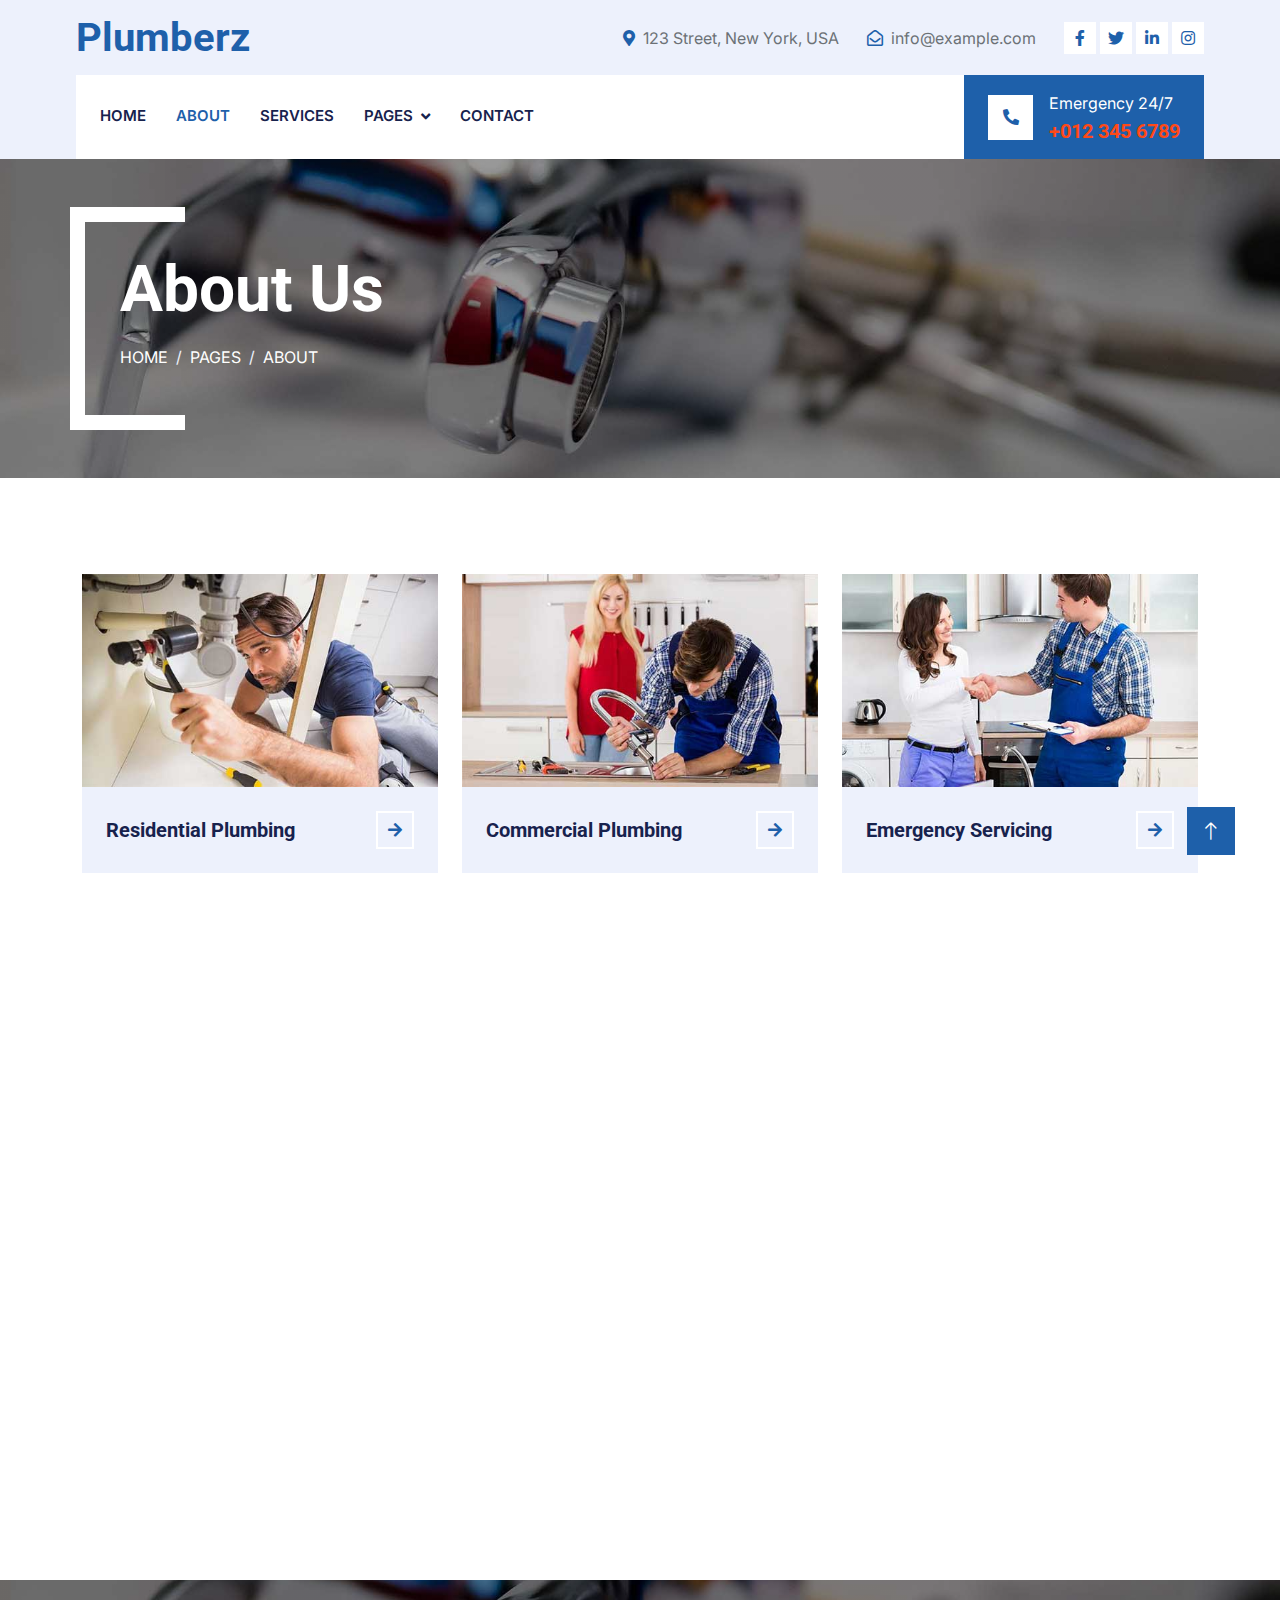
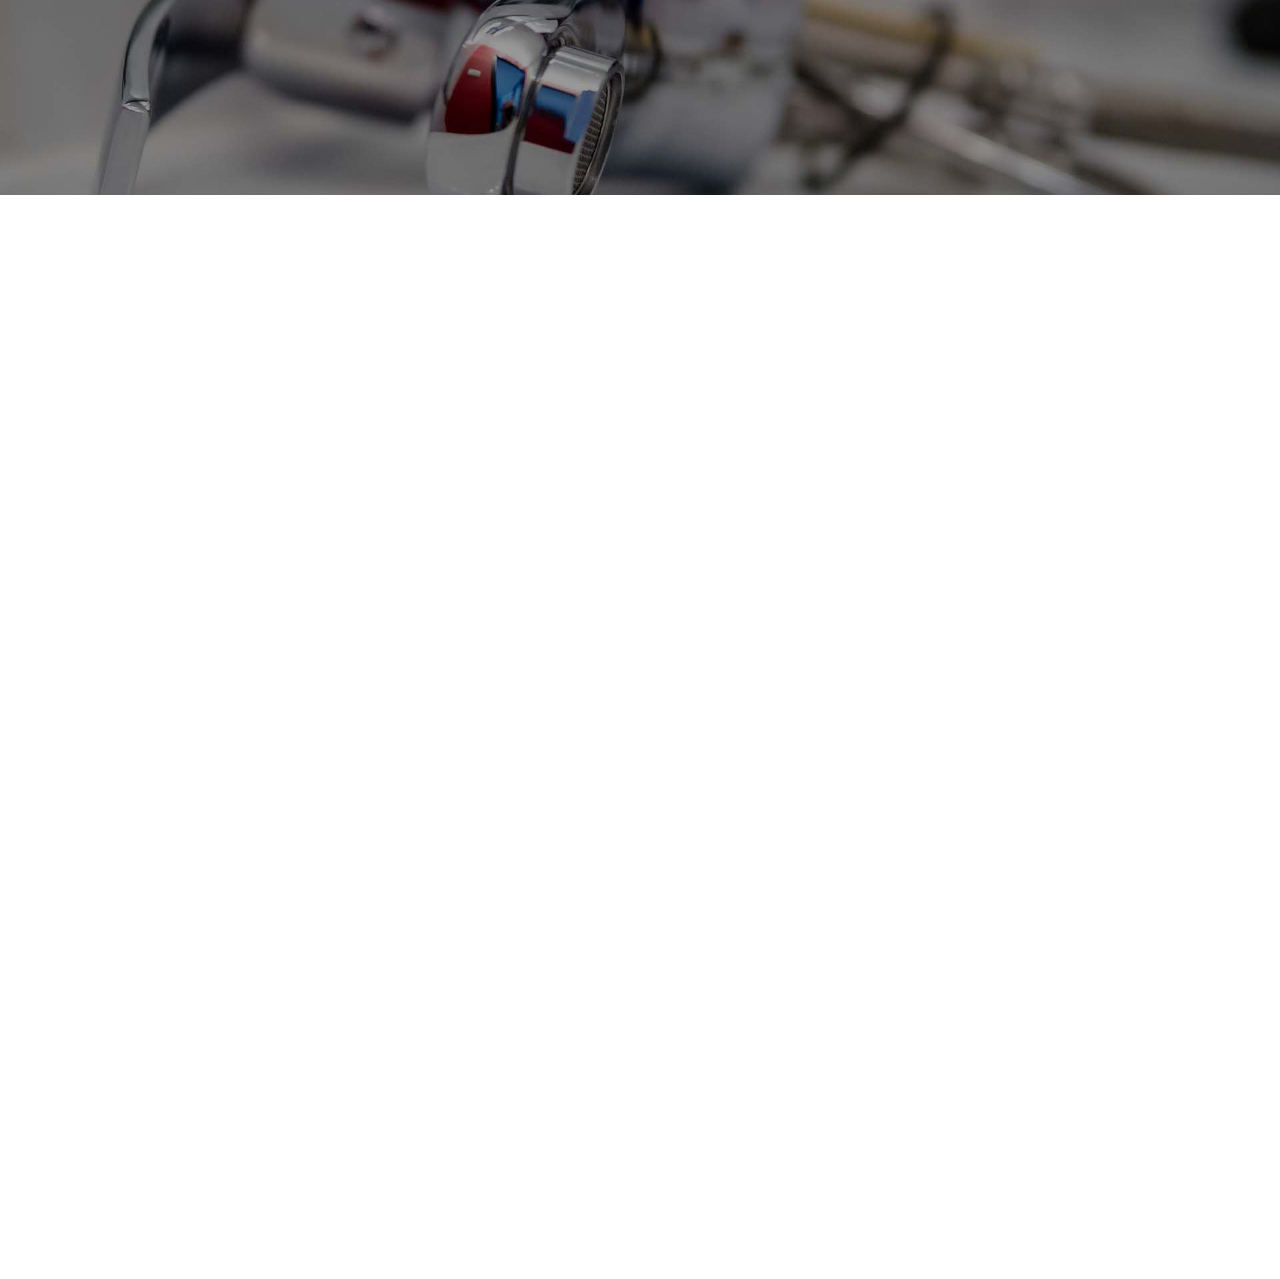
==== about.html @ 3ae21a58 "Add files via upload" ====
<!DOCTYPE html>
<html lang="en">

<head>
    <meta charset="utf-8">
    <title>Plumberz - Free Plumbing Website Template</title>
    <meta content="width=device-width, initial-scale=1.0" name="viewport">
    <meta content="" name="keywords">
    <meta content="" name="description">

    <!-- Favicon -->
    <link href="img/favicon.ico" rel="icon">

    <!-- Google Web Fonts -->
    <link rel="preconnect" href="https://fonts.googleapis.com">
    <link rel="preconnect" href="https://fonts.gstatic.com" crossorigin>
    <link href="https://fonts.googleapis.com/css2?family=Inter:wght@400;600&family=Roboto:wght@500;700&display=swap" rel="stylesheet">

    <!-- Icon Font Stylesheet -->
    <link href="https://cdnjs.cloudflare.com/ajax/libs/font-awesome/5.10.0/css/all.min.css" rel="stylesheet">
    <link href="https://cdn.jsdelivr.net/npm/bootstrap-icons@1.4.1/font/bootstrap-icons.css" rel="stylesheet">

    <!-- Libraries Stylesheet -->
    <link href="lib/animate/animate.min.css" rel="stylesheet">
    <link href="lib/owlcarousel/assets/owl.carousel.min.css" rel="stylesheet">
    <link href="lib/tempusdominus/css/tempusdominus-bootstrap-4.min.css" rel="stylesheet" />

    <!-- Customized Bootstrap Stylesheet -->
    <link href="css/bootstrap.min.css" rel="stylesheet">

    <!-- Template Stylesheet -->
    <link href="css/style.css" rel="stylesheet">
</head>

<body>
    <!-- Spinner Start -->
    <div id="spinner" class="show bg-white position-fixed translate-middle w-100 vh-100 top-50 start-50 d-flex align-items-center justify-content-center">
        <div class="spinner-border text-primary" style="width: 3rem; height: 3rem;" role="status">
            <span class="sr-only">Loading...</span>
        </div>
    </div>
    <!-- Spinner End -->


    <!-- Topbar Start -->
    <div class="container-fluid bg-light d-none d-lg-block">
        <div class="row align-items-center top-bar">
            <div class="col-lg-3 col-md-12 text-center text-lg-start">
                <a href="" class="navbar-brand m-0 p-0">
                    <h1 class="text-primary m-0">Plumberz</h1>
                </a>
            </div>
            <div class="col-lg-9 col-md-12 text-end">
                <div class="h-100 d-inline-flex align-items-center me-4">
                    <i class="fa fa-map-marker-alt text-primary me-2"></i>
                    <p class="m-0">123 Street, New York, USA</p>
                </div>
                <div class="h-100 d-inline-flex align-items-center me-4">
                    <i class="far fa-envelope-open text-primary me-2"></i>
                    <p class="m-0">info@example.com</p>
                </div>
                <div class="h-100 d-inline-flex align-items-center">
                    <a class="btn btn-sm-square bg-white text-primary me-1" href=""><i class="fab fa-facebook-f"></i></a>
                    <a class="btn btn-sm-square bg-white text-primary me-1" href=""><i class="fab fa-twitter"></i></a>
                    <a class="btn btn-sm-square bg-white text-primary me-1" href=""><i class="fab fa-linkedin-in"></i></a>
                    <a class="btn btn-sm-square bg-white text-primary me-0" href=""><i class="fab fa-instagram"></i></a>
                </div>
            </div>
        </div>
    </div>
    <!-- Topbar End -->


    <!-- Navbar Start -->
    <div class="container-fluid nav-bar bg-light">
        <nav class="navbar navbar-expand-lg navbar-light bg-white p-3 py-lg-0 px-lg-4">
            <a href="" class="navbar-brand d-flex align-items-center m-0 p-0 d-lg-none">
                <h1 class="text-primary m-0">Plumberz</h1>
            </a>
            <button class="navbar-toggler" type="button" data-bs-toggle="collapse" data-bs-target="#navbarCollapse">
                <span class="fa fa-bars"></span>
            </button>
            <div class="collapse navbar-collapse" id="navbarCollapse">
                <div class="navbar-nav me-auto">
                    <a href="index.html" class="nav-item nav-link">Home</a>
                    <a href="about.html" class="nav-item nav-link active">About</a>
                    <a href="service.html" class="nav-item nav-link">Services</a>
                    <div class="nav-item dropdown">
                        <a href="#" class="nav-link dropdown-toggle" data-bs-toggle="dropdown">Pages</a>
                        <div class="dropdown-menu fade-up m-0">
                            <a href="booking.html" class="dropdown-item">Booking</a>
                            <a href="team.html" class="dropdown-item">Technicians</a>
                            <a href="testimonial.html" class="dropdown-item">Testimonial</a>
                            <a href="404.html" class="dropdown-item">404 Page</a>
                        </div>
                    </div>
                    <a href="contact.html" class="nav-item nav-link">Contact</a>
                </div>
                <div class="mt-4 mt-lg-0 me-lg-n4 py-3 px-4 bg-primary d-flex align-items-center">
                    <div class="d-flex flex-shrink-0 align-items-center justify-content-center bg-white" style="width: 45px; height: 45px;">
                        <i class="fa fa-phone-alt text-primary"></i>
                    </div>
                    <div class="ms-3">
                        <p class="mb-1 text-white">Emergency 24/7</p>
                        <h5 class="m-0 text-secondary">+012 345 6789</h5>
                    </div>
                </div>
            </div>
        </nav>
    </div>
    <!-- Navbar End -->


    <!-- Page Header Start -->
    <div class="container-fluid page-header mb-5 py-5">
        <div class="container">
            <h1 class="display-3 text-white mb-3 animated slideInDown">About Us</h1>
            <nav aria-label="breadcrumb animated slideInDown">
                <ol class="breadcrumb text-uppercase">
                    <li class="breadcrumb-item"><a class="text-white" href="#">Home</a></li>
                    <li class="breadcrumb-item"><a class="text-white" href="#">Pages</a></li>
                    <li class="breadcrumb-item text-white active" aria-current="page">About</li>
                </ol>
            </nav>
        </div>
    </div>
    <!-- Page Header End -->


    <!-- Service Start -->
    <div class="container-xxl py-5">
        <div class="container">
            <div class="row g-4">
                <div class="col-lg-4 col-md-6 service-item-top wow fadeInUp" data-wow-delay="0.1s">
                    <div class="overflow-hidden">
                        <img class="img-fluid w-100 h-100" src="img/service-1.jpg" alt="">
                    </div>
                    <div class="d-flex align-items-center justify-content-between bg-light p-4">
                        <h5 class="text-truncate me-3 mb-0">Residential Plumbing</h5>
                        <a class="btn btn-square btn-outline-primary border-2 border-white flex-shrink-0" href=""><i class="fa fa-arrow-right"></i></a>
                    </div>
                </div>
                <div class="col-lg-4 col-md-6 service-item-top wow fadeInUp" data-wow-delay="0.3s">
                    <div class="overflow-hidden">
                        <img class="img-fluid w-100 h-100" src="img/service-2.jpg" alt="">
                    </div>
                    <div class="d-flex align-items-center justify-content-between bg-light p-4">
                        <h5 class="text-truncate me-3 mb-0">Commercial Plumbing</h5>
                        <a class="btn btn-square btn-outline-primary border-2 border-white flex-shrink-0" href=""><i class="fa fa-arrow-right"></i></a>
                    </div>
                </div>
                <div class="col-lg-4 col-md-6 service-item-top wow fadeInUp" data-wow-delay="0.5s">
                    <div class="overflow-hidden">
                        <img class="img-fluid w-100 h-100" src="img/service-3.jpg" alt="">
                    </div>
                    <div class="d-flex align-items-center justify-content-between bg-light p-4">
                        <h5 class="text-truncate me-3 mb-0">Emergency Servicing</h5>
                        <a class="btn btn-square btn-outline-primary border-2 border-white flex-shrink-0" href=""><i class="fa fa-arrow-right"></i></a>
                    </div>
                </div>
            </div>
        </div>
    </div>
    <!-- Service End -->


    <!-- About Start -->
    <div class="container-xxl py-5">
        <div class="container">
            <div class="row g-5">
                <div class="col-lg-6 wow fadeInUp" data-wow-delay="0.1s">
                    <h6 class="text-secondary text-uppercase">About Us</h6>
                    <h1 class="mb-4">We Are Trusted Plumbing Company Since 1990</h1>
                    <p class="mb-4">Tempor erat elitr rebum at clita. Diam dolor diam ipsum sit. Aliqu diam amet diam et eos. Clita erat ipsum et lorem et sit, sed stet lorem sit clita duo justo magna dolore erat amet</p>
                    <p class="fw-medium text-primary"><i class="fa fa-check text-success me-3"></i>Residential & commercial plumbing</p>
                    <p class="fw-medium text-primary"><i class="fa fa-check text-success me-3"></i>Quality services at affordable prices</p>
                    <p class="fw-medium text-primary"><i class="fa fa-check text-success me-3"></i>Immediate 24/ 7 emergency services</p>
                    <div class="bg-primary d-flex align-items-center p-4 mt-5">
                        <div class="d-flex flex-shrink-0 align-items-center justify-content-center bg-white" style="width: 60px; height: 60px;">
                            <i class="fa fa-phone-alt fa-2x text-primary"></i>
                        </div>
                        <div class="ms-3">
                            <p class="fs-5 fw-medium mb-2 text-white">Emergency 24/7</p>
                            <h3 class="m-0 text-secondary">+012 345 6789</h3>
                        </div>
                    </div>
                </div>
                <div class="col-lg-6 pt-4" style="min-height: 500px;">
                    <div class="position-relative h-100 wow fadeInUp" data-wow-delay="0.5s">
                        <img class="position-absolute img-fluid w-100 h-100" src="img/about-1.jpg" style="object-fit: cover; padding: 0 0 50px 100px;" alt="">
                        <img class="position-absolute start-0 bottom-0 img-fluid bg-white pt-2 pe-2 w-50 h-50" src="img/about-2.jpg" style="object-fit: cover;" alt="">
                    </div>
                </div>
            </div>
        </div>
    </div>
    <!-- About End -->


    <!-- Fact Start -->
    <div class="container-fluid fact bg-dark my-5 py-5">
        <div class="container">
            <div class="row g-4">
                <div class="col-md-6 col-lg-3 text-center wow fadeIn" data-wow-delay="0.1s">
                    <i class="fa fa-check fa-2x text-white mb-3"></i>
                    <h2 class="text-white mb-2" data-toggle="counter-up">1234</h2>
                    <p class="text-white mb-0">Years Experience</p>
                </div>
                <div class="col-md-6 col-lg-3 text-center wow fadeIn" data-wow-delay="0.3s">
                    <i class="fa fa-users-cog fa-2x text-white mb-3"></i>
                    <h2 class="text-white mb-2" data-toggle="counter-up">1234</h2>
                    <p class="text-white mb-0">Expert Technicians</p>
                </div>
                <div class="col-md-6 col-lg-3 text-center wow fadeIn" data-wow-delay="0.5s">
                    <i class="fa fa-users fa-2x text-white mb-3"></i>
                    <h2 class="text-white mb-2" data-toggle="counter-up">1234</h2>
                    <p class="text-white mb-0">Satisfied Clients</p>
                </div>
                <div class="col-md-6 col-lg-3 text-center wow fadeIn" data-wow-delay="0.7s">
                    <i class="fa fa-wrench fa-2x text-white mb-3"></i>
                    <h2 class="text-white mb-2" data-toggle="counter-up">1234</h2>
                    <p class="text-white mb-0">Compleate Projects</p>
                </div>
            </div>
        </div>
    </div>
    <!-- Fact End -->


    <!-- Team Start -->
    <div class="container-xxl py-5">
        <div class="container">
            <div class="text-center wow fadeInUp" data-wow-delay="0.1s">
                <h6 class="text-secondary text-uppercase">Our Technicians</h6>
                <h1 class="mb-5">Our Expert Technicians</h1>
            </div>
            <div class="row g-4">
                <div class="col-lg-3 col-md-6 wow fadeInUp" data-wow-delay="0.1s">
                    <div class="team-item">
                        <div class="position-relative overflow-hidden">
                            <img class="img-fluid" src="img/team-1.jpg" alt="">
                        </div>
                        <div class="team-text">
                            <div class="bg-light">
                                <h5 class="fw-bold mb-0">Full Name</h5>
                                <small>Designation</small>
                            </div>
                            <div class="bg-primary">
                                <a class="btn btn-square mx-1" href=""><i class="fab fa-facebook-f"></i></a>
                                <a class="btn btn-square mx-1" href=""><i class="fab fa-twitter"></i></a>
                                <a class="btn btn-square mx-1" href=""><i class="fab fa-instagram"></i></a>
                            </div>
                        </div>
                    </div>
                </div>
                <div class="col-lg-3 col-md-6 wow fadeInUp" data-wow-delay="0.3s">
                    <div class="team-item">
                        <div class="position-relative overflow-hidden">
                            <img class="img-fluid" src="img/team-2.jpg" alt="">
                        </div>
                        <div class="team-text">
                            <div class="bg-light">
                                <h5 class="fw-bold mb-0">Full Name</h5>
                                <small>Designation</small>
                            </div>
                            <div class="bg-primary">
                                <a class="btn btn-square mx-1" href=""><i class="fab fa-facebook-f"></i></a>
                                <a class="btn btn-square mx-1" href=""><i class="fab fa-twitter"></i></a>
                                <a class="btn btn-square mx-1" href=""><i class="fab fa-instagram"></i></a>
                            </div>
                        </div>
                    </div>
                </div>
                <div class="col-lg-3 col-md-6 wow fadeInUp" data-wow-delay="0.5s">
                    <div class="team-item">
                        <div class="position-relative overflow-hidden">
                            <img class="img-fluid" src="img/team-3.jpg" alt="">
                        </div>
                        <div class="team-text">
                            <div class="bg-light">
                                <h5 class="fw-bold mb-0">Full Name</h5>
                                <small>Designation</small>
                            </div>
                            <div class="bg-primary">
                                <a class="btn btn-square mx-1" href=""><i class="fab fa-facebook-f"></i></a>
                                <a class="btn btn-square mx-1" href=""><i class="fab fa-twitter"></i></a>
                                <a class="btn btn-square mx-1" href=""><i class="fab fa-instagram"></i></a>
                            </div>
                        </div>
                    </div>
                </div>
                <div class="col-lg-3 col-md-6 wow fadeInUp" data-wow-delay="0.7s">
                    <div class="team-item">
                        <div class="position-relative overflow-hidden">
                            <img class="img-fluid" src="img/team-4.jpg" alt="">
                        </div>
                        <div class="team-text">
                            <div class="bg-light">
                                <h5 class="fw-bold mb-0">Full Name</h5>
                                <small>Designation</small>
                            </div>
                            <div class="bg-primary">
                                <a class="btn btn-square mx-1" href=""><i class="fab fa-facebook-f"></i></a>
                                <a class="btn btn-square mx-1" href=""><i class="fab fa-twitter"></i></a>
                                <a class="btn btn-square mx-1" href=""><i class="fab fa-instagram"></i></a>
                            </div>
                        </div>
                    </div>
                </div>
            </div>
        </div>
    </div>
    <!-- Team End -->
        

    <!-- Footer Start -->
    <div class="container-fluid bg-dark text-light footer pt-5 mt-5 wow fadeIn" data-wow-delay="0.1s">
        <div class="container py-5">
            <div class="row g-5">
                <div class="col-lg-3 col-md-6">
                    <h4 class="text-light mb-4">Address</h4>
                    <p class="mb-2"><i class="fa fa-map-marker-alt me-3"></i>123 Street, New York, USA</p>
                    <p class="mb-2"><i class="fa fa-phone-alt me-3"></i>+012 345 67890</p>
                    <p class="mb-2"><i class="fa fa-envelope me-3"></i>info@example.com</p>
                    <div class="d-flex pt-2">
                        <a class="btn btn-outline-light btn-social" href=""><i class="fab fa-twitter"></i></a>
                        <a class="btn btn-outline-light btn-social" href=""><i class="fab fa-facebook-f"></i></a>
                        <a class="btn btn-outline-light btn-social" href=""><i class="fab fa-youtube"></i></a>
                        <a class="btn btn-outline-light btn-social" href=""><i class="fab fa-linkedin-in"></i></a>
                    </div>
                </div>
                <div class="col-lg-3 col-md-6">
                    <h4 class="text-light mb-4">Opening Hours</h4>
                    <h6 class="text-light">Monday - Friday:</h6>
                    <p class="mb-4">09.00 AM - 09.00 PM</p>
                    <h6 class="text-light">Saturday - Sunday:</h6>
                    <p class="mb-0">09.00 AM - 12.00 PM</p>
                </div>
                <div class="col-lg-3 col-md-6">
                    <h4 class="text-light mb-4">Services</h4>
                    <a class="btn btn-link" href="">Drain Cleaning</a>
                    <a class="btn btn-link" href="">Sewer Line</a>
                    <a class="btn btn-link" href="">Water Heating</a>
                    <a class="btn btn-link" href="">Toilet Cleaning</a>
                    <a class="btn btn-link" href="">Broken Pipe</a>
                </div>
                <div class="col-lg-3 col-md-6">
                    <h4 class="text-light mb-4">Newsletter</h4>
                    <p>Dolor amet sit justo amet elitr clita ipsum elitr est.</p>
                    <div class="position-relative mx-auto" style="max-width: 400px;">
                        <input class="form-control border-0 w-100 py-3 ps-4 pe-5" type="text" placeholder="Your email">
                        <button type="button" class="btn btn-primary py-2 position-absolute top-0 end-0 mt-2 me-2">SignUp</button>
                    </div>
                </div>
            </div>
        </div>
        <div class="container">
            <div class="copyright">
                <div class="row">
                    <div class="col-md-6 text-center text-md-start mb-3 mb-md-0">
                        &copy; <a class="border-bottom" href="#">Your Site Name</a>, All Right Reserved.
                    </div>
                    <div class="col-md-6 text-center text-md-end">
                        <!--/*** This template is free as long as you keep the footer author’s credit link/attribution link/backlink. If you'd like to use the template without the footer author’s credit link/attribution link/backlink, you can purchase the Credit Removal License from "https://htmlcodex.com/credit-removal". Thank you for your support. ***/-->
                        Designed By <a class="border-bottom" href="https://htmlcodex.com">HTML Codex</a>
                    </div>
                </div>
            </div>
        </div>
    </div>
    <!-- Footer End -->


    <!-- Back to Top -->
    <a href="#" class="btn btn-lg btn-primary btn-lg-square rounded-0 back-to-top"><i class="bi bi-arrow-up"></i></a>


    <!-- JavaScript Libraries -->
    <script src="https://code.jquery.com/jquery-3.4.1.min.js"></script>
    <script src="https://cdn.jsdelivr.net/npm/bootstrap@5.0.0/dist/js/bootstrap.bundle.min.js"></script>
    <script src="lib/wow/wow.min.js"></script>
    <script src="lib/easing/easing.min.js"></script>
    <script src="lib/waypoints/waypoints.min.js"></script>
    <script src="lib/counterup/counterup.min.js"></script>
    <script src="lib/owlcarousel/owl.carousel.min.js"></script>
    <script src="lib/tempusdominus/js/moment.min.js"></script>
    <script src="lib/tempusdominus/js/moment-timezone.min.js"></script>
    <script src="lib/tempusdominus/js/tempusdominus-bootstrap-4.min.js"></script>

    <!-- Template Javascript -->
    <script src="js/main.js"></script>
</body>

</html>
---- css/style.css ----
/********** Template CSS **********/
:root {
    --primary: #1E60AA;
    --secondary: #FF4917;
    --light: #EDF1FC;
    --dark: #17224D;
}

.fw-medium {
    font-weight: 600 !important;
}

.back-to-top {
    position: fixed;
    display: none;
    right: 45px;
    bottom: 45px;
    z-index: 99;
}


/*** Spinner ***/
#spinner {
    opacity: 0;
    visibility: hidden;
    transition: opacity .5s ease-out, visibility 0s linear .5s;
    z-index: 99999;
}

#spinner.show {
    transition: opacity .5s ease-out, visibility 0s linear 0s;
    visibility: visible;
    opacity: 1;
}


/*** Button ***/
.btn {
    font-weight: 600;
    transition: .5s;
}

.btn.btn-primary,
.btn.btn-secondary {
    color: #FFFFFF;
}

.btn-square {
    width: 38px;
    height: 38px;
}

.btn-sm-square {
    width: 32px;
    height: 32px;
}

.btn-lg-square {
    width: 48px;
    height: 48px;
}

.btn-square,
.btn-sm-square,
.btn-lg-square {
    padding: 0;
    display: flex;
    align-items: center;
    justify-content: center;
    font-weight: normal;
}


/*** Navbar ***/
.top-bar {
    height: 75px;
    padding: 0 4rem;
}

.nav-bar {
    position: relative;
    padding: 0 4.75rem;
    transition: .5s;
    z-index: 9999;
}

.nav-bar.sticky-top {
    position: sticky;
    padding: 0;
    z-index: 9999;
}

.navbar .dropdown-toggle::after {
    border: none;
    content: "\f107";
    font-family: "Font Awesome 5 Free";
    font-weight: 900;
    vertical-align: middle;
    margin-left: 8px;
}

.navbar-light .navbar-nav .nav-link {
    margin-right: 30px;
    padding: 25px 0;
    color: var(--dark);
    font-size: 15px;
    font-weight: 600;
    text-transform: uppercase;
    outline: none;
}

.navbar-light .navbar-nav .nav-link:hover,
.navbar-light .navbar-nav .nav-link.active {
    color: var(--primary);
}

@media (max-width: 991.98px) {
    .nav-bar {
        padding: 0;
    }

    .navbar-light .navbar-nav .nav-link  {
        margin-right: 0;
        padding: 10px 0;
    }

    .navbar-light .navbar-nav {
        margin-top: 1rem;
        padding-top: 1rem;
        border-top: 1px solid #EEEEEE;
    }
}

@media (min-width: 992px) {
    .navbar .nav-item .dropdown-menu {
        display: block;
        border: none;
        margin-top: 0;
        top: 150%;
        opacity: 0;
        visibility: hidden;
        transition: .5s;
    }

    .navbar .nav-item:hover .dropdown-menu {
        top: 100%;
        visibility: visible;
        transition: .5s;
        opacity: 1;
    }
}


/*** Header ***/
.header-carousel .container,
.page-header .container {
    position: relative;
    padding: 45px 0 45px 35px;
    border-left: 15px solid #FFFFFF;
}

.header-carousel .container::before,
.header-carousel .container::after,
.page-header .container::before,
.page-header .container::after {
    position: absolute;
    content: "";
    top: 0;
    left: 0;
    width: 100px;
    height: 15px;
    background: #FFFFFF;
}

.header-carousel .container::after,
.page-header .container::after {
    top: 100%;
    margin-top: -15px;
}

@media (max-width: 768px) {
    .header-carousel .owl-carousel-item {
        position: relative;
        min-height: 500px;
    }
    
    .header-carousel .owl-carousel-item img {
        position: absolute;
        width: 100%;
        height: 100%;
        object-fit: cover;
    }

    .header-carousel .owl-carousel-item h5,
    .header-carousel .owl-carousel-item p {
        font-size: 14px !important;
        font-weight: 400 !important;
    }

    .header-carousel .owl-carousel-item h1 {
        font-size: 24px;
        font-weight: 600;
    }
}

.header-carousel .owl-nav {
    position: absolute;
    top: 50%;
    right: 8%;
    transform: translateY(-50%);
    display: flex;
    flex-direction: column;
}

.header-carousel .owl-nav .owl-prev,
.header-carousel .owl-nav .owl-next {
    margin: 7px 0;
    width: 45px;
    height: 45px;
    display: flex;
    align-items: center;
    justify-content: center;
    color: #FFFFFF;
    background: transparent;
    border: 1px solid #FFFFFF;
    border-radius: 45px;
    font-size: 22px;
    transition: .5s;
}

.header-carousel .owl-nav .owl-prev:hover,
.header-carousel .owl-nav .owl-next:hover {
    background: var(--primary);
    border-color: var(--primary);
}

.page-header {
    background: linear-gradient(rgba(0, 0, 0, .4), rgba(0, 0, 0, .4)), url(../img/bg.jpg) center center no-repeat;
    background-size: cover;
}

.breadcrumb-item + .breadcrumb-item::before {
    color: var(--light);
}


/*** Facts ***/
.fact {
    background: linear-gradient(rgba(0, 0, 0, .4), rgba(0, 0, 0, .4)), url(../img/bg.jpg) center center no-repeat;
    background-size: cover;
}


/*** Service ***/
.service-item-top img {
    transition: .5s;
}

.service-item-top:hover img {
    transform: scale(1.1);
}

.service-carousel .owl-dots {
    margin-top: 24px;
    display: flex;
    align-items: flex-end;
    justify-content: center;
}

.service-carousel .owl-dot {
    position: relative;
    display: inline-block;
    margin: 0 5px;
    width: 15px;
    height: 15px;
    background: var(--primary);
    border: 5px solid var(--light);
    transition: .5s;
}

.service-carousel .owl-dot.active {
    background: var(--light);
    border-color: var(--primary);
}


/*** Booking ***/
.video {
    position: relative;
    padding: 8rem 0 12rem 0;
    background: linear-gradient(rgba(0, 0, 0, .4), rgba(0, 0, 0, .4)), url(../img/carousel-1.jpg) center center no-repeat;
    background-size: cover;
    display: flex;
    flex-direction: column;
    align-items: center;
    justify-content: center;
}

.video .btn-play {
    position: relative;
    box-sizing: content-box;
    display: block;
    width: 32px;
    height: 44px;
    border-radius: 50%;
    border: none;
    outline: none;
    padding: 18px 20px 18px 28px;
    margin-bottom: 4rem;
}

.video .btn-play:before {
    content: "";
    position: absolute;
    z-index: 0;
    left: 50%;
    top: 50%;
    transform: translateX(-50%) translateY(-50%);
    display: block;
    width: 100px;
    height: 100px;
    background: #FFFFFF;
    border-radius: 50%;
    animation: pulse-border 1500ms ease-out infinite;
}

.video .btn-play:after {
    content: "";
    position: absolute;
    z-index: 1;
    left: 50%;
    top: 50%;
    transform: translateX(-50%) translateY(-50%);
    display: block;
    width: 100px;
    height: 100px;
    background: #FFFFFF;
    border-radius: 50%;
    transition: all 200ms;
}

.video .btn-play img {
    position: relative;
    z-index: 3;
    max-width: 100%;
    width: auto;
    height: auto;
}

.video .btn-play span {
    display: block;
    position: relative;
    z-index: 3;
    width: 0;
    height: 0;
    border-left: 32px solid var(--primary);
    border-top: 22px solid transparent;
    border-bottom: 22px solid transparent;
}

@keyframes pulse-border {
    0% {
        transform: translateX(-50%) translateY(-50%) translateZ(0) scale(1);
        opacity: 1;
    }

    100% {
        transform: translateX(-50%) translateY(-50%) translateZ(0) scale(1.5);
        opacity: 0;
    }
}

#videoModal {
    z-index: 99999;
}

#videoModal .modal-dialog {
    position: relative;
    max-width: 800px;
    margin: 60px auto 0 auto;
}

#videoModal .modal-body {
    position: relative;
    padding: 0px;
}

#videoModal .close {
    position: absolute;
    width: 30px;
    height: 30px;
    right: 0px;
    top: -30px;
    z-index: 999;
    font-size: 30px;
    font-weight: normal;
    color: #FFFFFF;
    background: #000000;
    opacity: 1;
}

.bootstrap-datetimepicker-widget.bottom {
    top: auto !important;
}

.bootstrap-datetimepicker-widget .table * {
    border-bottom-width: 0px;
}

.bootstrap-datetimepicker-widget .table th {
    font-weight: 500;
}

.bootstrap-datetimepicker-widget.dropdown-menu {
    padding: 10px;
    border-radius: 2px;
}

.bootstrap-datetimepicker-widget table td.active,
.bootstrap-datetimepicker-widget table td.active:hover {
    background: var(--primary);
}

.bootstrap-datetimepicker-widget table td.today::before {
    border-bottom-color: var(--primary);
}


/*** Team ***/
.team-item img {
    transition: .5s;
}

.team-item:hover img {
    transform: scale(1.1);
}

.team-item .team-text {
    height: 90px;
    overflow: hidden;
}

.team-item .team-text .bg-light,
.team-item .team-text .bg-primary {
    position: relative;
    height: 90px;
    display: flex;
    align-items: center;
    justify-content: center;
    flex-direction: column;
    transition: .5s;
}

.team-item .team-text .bg-primary {
    flex-direction: row;
}

.team-item:hover .team-text .bg-light {
    margin-top: -90px;
}

.team-item .team-text .bg-primary .btn {
    color: var(--primary);
    background: #FFFFFF;
}

.team-item .team-text .bg-primary .btn:hover {
    color: #FFFFFF;
    background: var(--secondary)
}


/*** Testimonial ***/
.testimonial-carousel .owl-item .testimonial-text,
.testimonial-carousel .owl-item.center .testimonial-text * {
    position: relative;
    transition: .5s;
}

.testimonial-carousel .owl-item.center .testimonial-text {
    background: var(--primary) !important;
}

.testimonial-carousel .owl-item.center .testimonial-text * {
    color: #FFFFFF !important;
}

.testimonial-carousel .owl-item .testimonial-text::after {
    position: absolute;
    content: "";
    width: 0;
    height: 0;
    left: 50%;
    bottom: -30px;
    transform: translateX(-50%);
    border: 15px solid;
    border-color: var(--light) transparent transparent transparent;
    transition: .5s;

}

.testimonial-carousel .owl-item.center .testimonial-text::after {
    border-color: var(--primary) transparent transparent transparent;
}

.testimonial-carousel .owl-nav {
    position: absolute;
    width: 350px;
    bottom: 100px;
    left: 50%;
    transform: translateX(-50%);
    display: flex;
    justify-content: space-between;
    opacity: 0;
    transition: .5s;
    z-index: 1;
}

.testimonial-carousel:hover .owl-nav {
    width: 300px;
    opacity: 1;
}

.testimonial-carousel .owl-nav .owl-prev,
.testimonial-carousel .owl-nav .owl-next {
    font-size: 30px;
    color: var(--primary);
}

.testimonial-carousel .owl-nav .owl-prev:hover,
.testimonial-carousel .owl-nav .owl-next:hover {
    color: var(--dark);
}


/*** Footer ***/
.footer .btn.btn-social {
    margin-right: 5px;
    width: 35px;
    height: 35px;
    display: flex;
    align-items: center;
    justify-content: center;
    color: var(--light);
    border: 1px solid #FFFFFF;
    border-radius: 35px;
    transition: .3s;
}

.footer .btn.btn-social:hover {
    color: var(--primary);
}

.footer .btn.btn-link {
    display: block;
    margin-bottom: 5px;
    padding: 0;
    text-align: left;
    color: #FFFFFF;
    font-size: 15px;
    font-weight: normal;
    text-transform: capitalize;
    transition: .3s;
}

.footer .btn.btn-link::before {
    position: relative;
    content: "\f105";
    font-family: "Font Awesome 5 Free";
    font-weight: 900;
    margin-right: 10px;
}

.footer .btn.btn-link:hover {
    letter-spacing: 1px;
    box-shadow: none;
}

.footer .copyright {
    padding: 25px 0;
    font-size: 15px;
    border-top: 1px solid rgba(256, 256, 256, .1);
}

.footer .copyright a {
    color: var(--light);
}
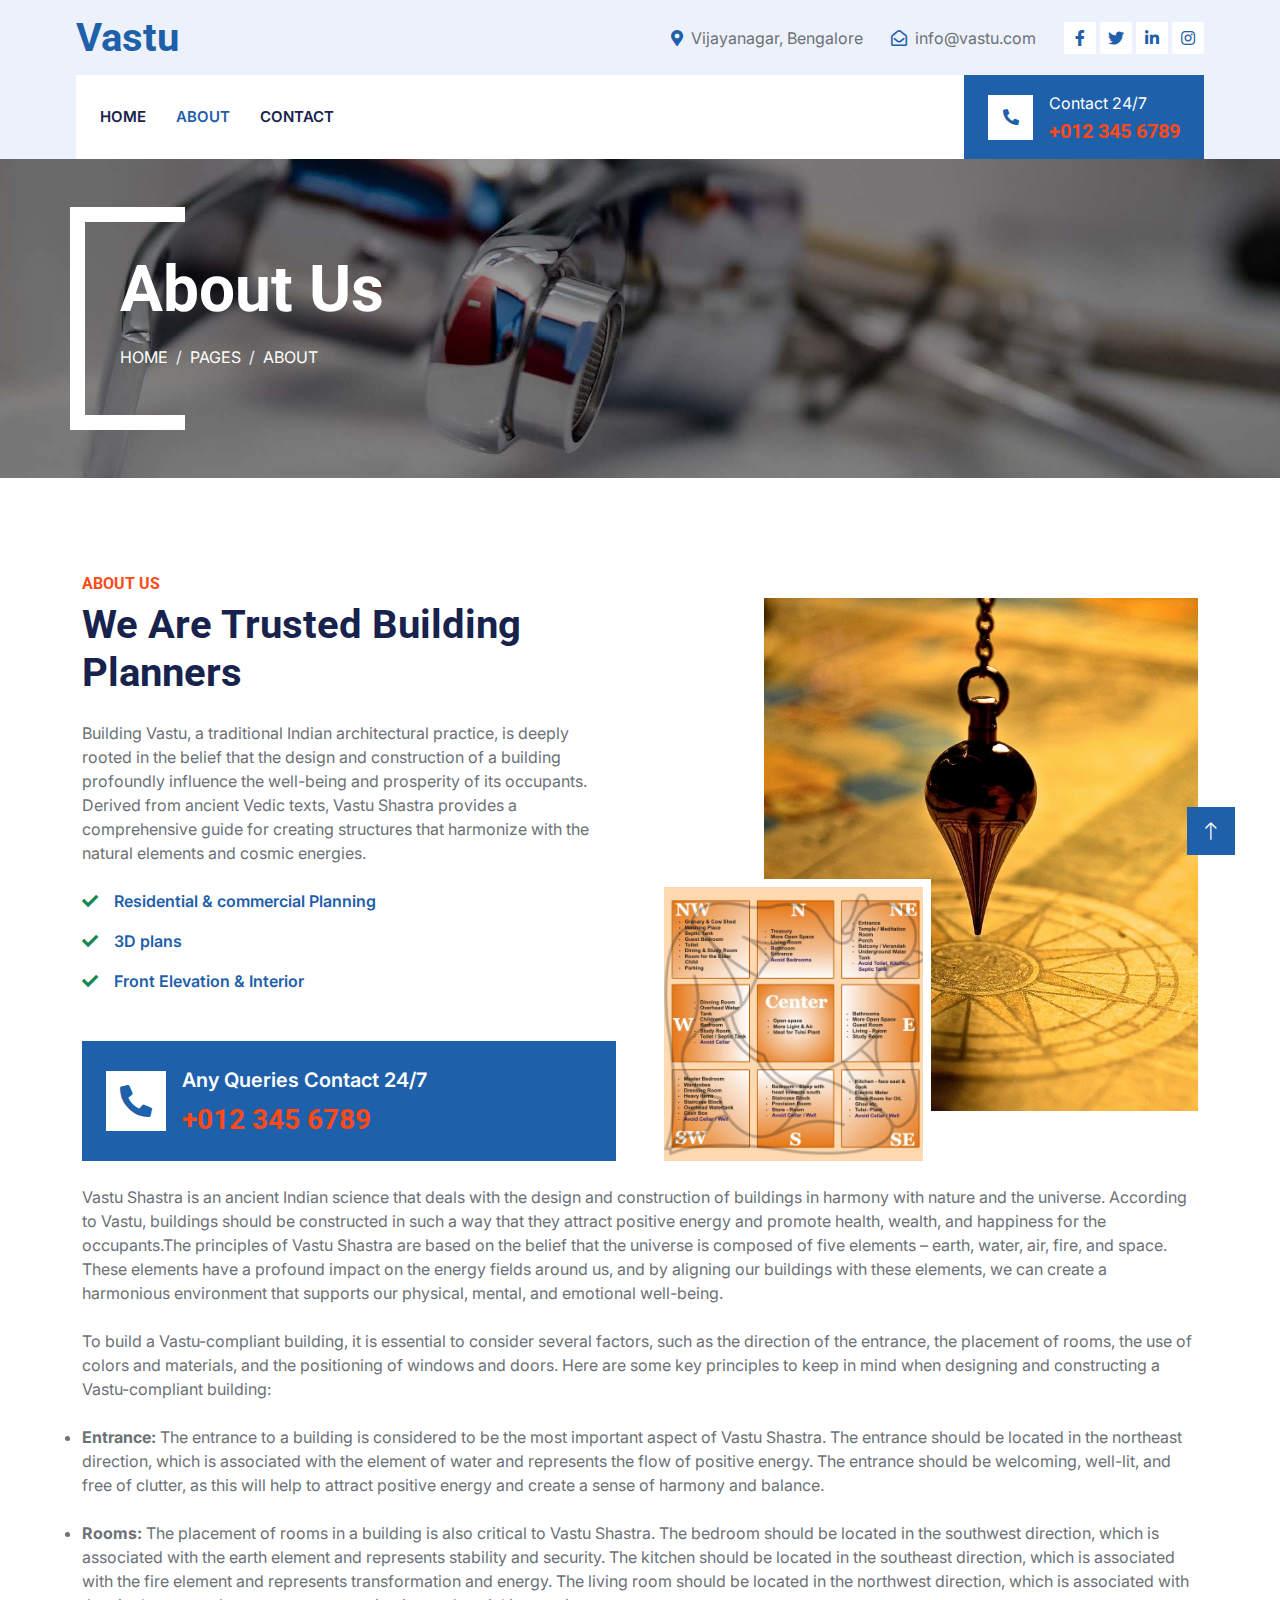
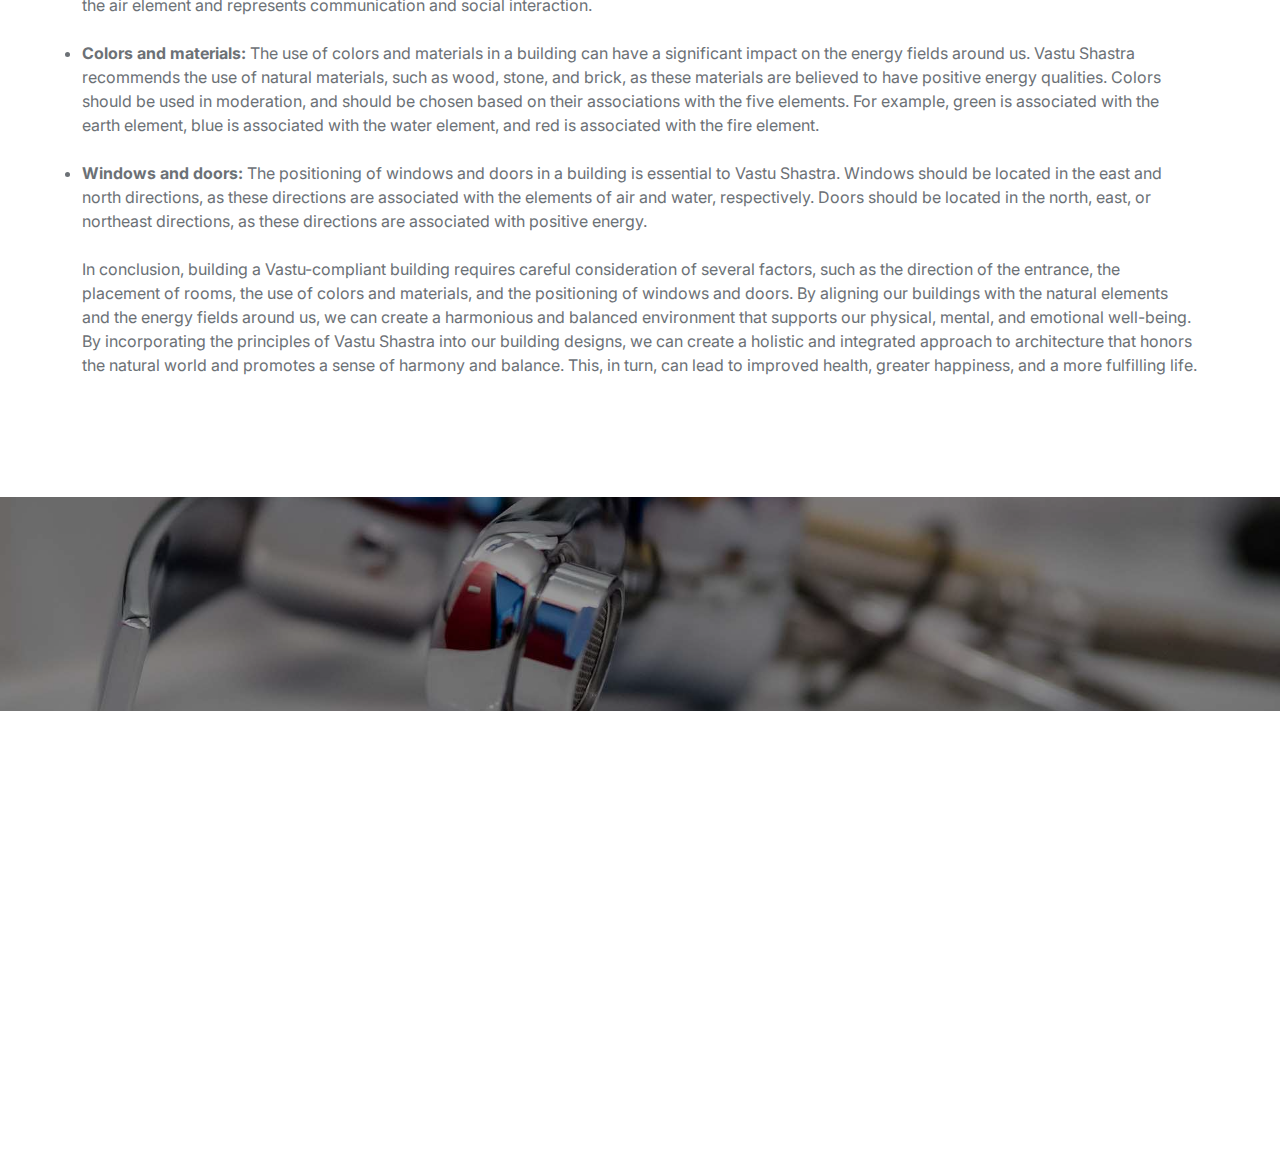
==== commit 0ab5bfd7: "Update about.html" ====
--- a/about.html
+++ b/about.html
@@ -3,7 +3,7 @@
 
 <head>
     <meta charset="utf-8">
-    <title>Plumberz - Free Plumbing Website Template</title>
+    <title>Vastu Plan</title>
     <meta content="width=device-width, initial-scale=1.0" name="viewport">
     <meta content="" name="keywords">
     <meta content="" name="description">
@@ -14,7 +14,8 @@
     <!-- Google Web Fonts -->
     <link rel="preconnect" href="https://fonts.googleapis.com">
     <link rel="preconnect" href="https://fonts.gstatic.com" crossorigin>
-    <link href="https://fonts.googleapis.com/css2?family=Inter:wght@400;600&family=Roboto:wght@500;700&display=swap" rel="stylesheet">
+    <link href="https://fonts.googleapis.com/css2?family=Inter:wght@400;600&family=Roboto:wght@500;700&display=swap"
+        rel="stylesheet">
 
     <!-- Icon Font Stylesheet -->
     <link href="https://cdnjs.cloudflare.com/ajax/libs/font-awesome/5.10.0/css/all.min.css" rel="stylesheet">
@@ -34,7 +35,8 @@
 
 <body>
     <!-- Spinner Start -->
-    <div id="spinner" class="show bg-white position-fixed translate-middle w-100 vh-100 top-50 start-50 d-flex align-items-center justify-content-center">
+    <div id="spinner"
+        class="show bg-white position-fixed translate-middle w-100 vh-100 top-50 start-50 d-flex align-items-center justify-content-center">
         <div class="spinner-border text-primary" style="width: 3rem; height: 3rem;" role="status">
             <span class="sr-only">Loading...</span>
         </div>
@@ -47,22 +49,24 @@
         <div class="row align-items-center top-bar">
             <div class="col-lg-3 col-md-12 text-center text-lg-start">
                 <a href="" class="navbar-brand m-0 p-0">
-                    <h1 class="text-primary m-0">Plumberz</h1>
+                    <h1 class="text-primary m-0">Vastu</h1>
                 </a>
             </div>
             <div class="col-lg-9 col-md-12 text-end">
                 <div class="h-100 d-inline-flex align-items-center me-4">
                     <i class="fa fa-map-marker-alt text-primary me-2"></i>
-                    <p class="m-0">123 Street, New York, USA</p>
+                    <p class="m-0">Vijayanagar, Bengalore</p>
                 </div>
                 <div class="h-100 d-inline-flex align-items-center me-4">
                     <i class="far fa-envelope-open text-primary me-2"></i>
-                    <p class="m-0">info@example.com</p>
+                    <p class="m-0">info@vastu.com</p>
                 </div>
                 <div class="h-100 d-inline-flex align-items-center">
-                    <a class="btn btn-sm-square bg-white text-primary me-1" href=""><i class="fab fa-facebook-f"></i></a>
+                    <a class="btn btn-sm-square bg-white text-primary me-1" href=""><i
+                            class="fab fa-facebook-f"></i></a>
                     <a class="btn btn-sm-square bg-white text-primary me-1" href=""><i class="fab fa-twitter"></i></a>
-                    <a class="btn btn-sm-square bg-white text-primary me-1" href=""><i class="fab fa-linkedin-in"></i></a>
+                    <a class="btn btn-sm-square bg-white text-primary me-1" href=""><i
+                            class="fab fa-linkedin-in"></i></a>
                     <a class="btn btn-sm-square bg-white text-primary me-0" href=""><i class="fab fa-instagram"></i></a>
                 </div>
             </div>
@@ -75,16 +79,16 @@
     <div class="container-fluid nav-bar bg-light">
         <nav class="navbar navbar-expand-lg navbar-light bg-white p-3 py-lg-0 px-lg-4">
             <a href="" class="navbar-brand d-flex align-items-center m-0 p-0 d-lg-none">
-                <h1 class="text-primary m-0">Plumberz</h1>
+                <h1 class="text-primary m-0">Vastu</h1>
             </a>
             <button class="navbar-toggler" type="button" data-bs-toggle="collapse" data-bs-target="#navbarCollapse">
                 <span class="fa fa-bars"></span>
             </button>
             <div class="collapse navbar-collapse" id="navbarCollapse">
                 <div class="navbar-nav me-auto">
-                    <a href="index.html" class="nav-item nav-link">Home</a>
+                    <a href="index.html" class="nav-item nav-link ">Home</a>
                     <a href="about.html" class="nav-item nav-link active">About</a>
-                    <a href="service.html" class="nav-item nav-link">Services</a>
+                    <!-- <a href="index.html" class="nav-item nav-link">Services</a>
                     <div class="nav-item dropdown">
                         <a href="#" class="nav-link dropdown-toggle" data-bs-toggle="dropdown">Pages</a>
                         <div class="dropdown-menu fade-up m-0">
@@ -93,15 +97,16 @@
                             <a href="testimonial.html" class="dropdown-item">Testimonial</a>
                             <a href="404.html" class="dropdown-item">404 Page</a>
                         </div>
-                    </div>
+                    </div> -->
                     <a href="contact.html" class="nav-item nav-link">Contact</a>
                 </div>
                 <div class="mt-4 mt-lg-0 me-lg-n4 py-3 px-4 bg-primary d-flex align-items-center">
-                    <div class="d-flex flex-shrink-0 align-items-center justify-content-center bg-white" style="width: 45px; height: 45px;">
+                    <div class="d-flex flex-shrink-0 align-items-center justify-content-center bg-white"
+                        style="width: 45px; height: 45px;">
                         <i class="fa fa-phone-alt text-primary"></i>
                     </div>
                     <div class="ms-3">
-                        <p class="mb-1 text-white">Emergency 24/7</p>
+                        <p class="mb-1 text-white">Contact 24/7</p>
                         <h5 class="m-0 text-secondary">+012 345 6789</h5>
                     </div>
                 </div>
@@ -128,71 +133,205 @@
 
 
     <!-- Service Start -->
+    <!-- <div class="container-xxl py-5">
+        <div class="container">
+            <div class="text-center wow fadeInUp" data-wow-delay="0.1s">
+
+                <h1 class="mb-5">Residential Building</h1>
+            </div>
+            <div class="row g-4">
+                <div class="col-lg-3 col-md-6 service-item-top wow fadeInUp" data-wow-delay="0.1s">
+                    <div class="overflow-hidden">
+                        <img class="img-fluid w-100 h-100" src="img/2d.jpeg" alt="" style="max-height: 400px;">
+                    </div>
+                    <div class="d-flex align-items-center justify-content-between bg-light p-4">
+                        <h5 class="text-truncate me-3 mb-0">2D Plans</h5>
+                        <a class="btn btn-square btn-outline-primary border-2 border-white flex-shrink-0" href=""><i
+                                class="fa fa-arrow-right"></i></a>
+                    </div>
+                </div>
+                <div class="col-lg-3 col-md-6 service-item-top wow fadeInUp" data-wow-delay="0.3s">
+                    <div class="overflow-hidden">
+                        <img class="img-fluid w-100 h-100" src="img/3d.jpeg" alt="" style="max-height: 400px;">
+                    </div>
+                    <div class="d-flex align-items-center justify-content-between bg-light p-4">
+                        <h5 class="text-truncate me-3 mb-0">3D Plans</h5>
+                        <a class="btn btn-square btn-outline-primary border-2 border-white flex-shrink-0" href=""><i
+                                class="fa fa-arrow-right"></i></a>
+                    </div>
+                </div>
+                <div class="col-lg-3 col-md-6 service-item-top wow fadeInUp" data-wow-delay="0.5s">
+                    <div class="overflow-hidden">
+                        <img class="img-fluid w-100 h-100" src="img/frontElevation.png" alt=""
+                            style="max-height: 400px;">
+                    </div>
+                    <div class="d-flex align-items-center justify-content-between bg-light p-4">
+                        <h5 class="text-truncate me-3 mb-0">Front Elevation</h5>
+                        <a class="btn btn-square btn-outline-primary border-2 border-white flex-shrink-0" href=""><i
+                                class="fa fa-arrow-right"></i></a>
+                    </div>
+                </div>
+                <div class="col-lg-3 col-md-6 service-item-top wow fadeInUp" data-wow-delay="0.5s">
+                    <div class="overflow-hidden">
+                        <img class="img-fluid w-100 h-100" src="img/interior1.jpeg" alt="" style="max-height: 400px;">
+                    </div>
+                    <div class="d-flex align-items-center justify-content-between bg-light p-4">
+                        <h5 class="text-truncate me-3 mb-0">Interior Design</h5>
+                        <a class="btn btn-square btn-outline-primary border-2 border-white flex-shrink-0" href=""><i
+                                class="fa fa-arrow-right"></i></a>
+                    </div>
+                </div>
+            </div>
+        </div>
+    </div>
     <div class="container-xxl py-5">
         <div class="container">
+            <div class="text-center wow fadeInUp" data-wow-delay="0.1s">
+
+                <h1 class="mb-5">Commercial Building</h1>
+            </div>
             <div class="row g-4">
-                <div class="col-lg-4 col-md-6 service-item-top wow fadeInUp" data-wow-delay="0.1s">
-                    <div class="overflow-hidden">
-                        <img class="img-fluid w-100 h-100" src="img/service-1.jpg" alt="">
-                    </div>
-                    <div class="d-flex align-items-center justify-content-between bg-light p-4">
-                        <h5 class="text-truncate me-3 mb-0">Residential Plumbing</h5>
-                        <a class="btn btn-square btn-outline-primary border-2 border-white flex-shrink-0" href=""><i class="fa fa-arrow-right"></i></a>
-                    </div>
-                </div>
-                <div class="col-lg-4 col-md-6 service-item-top wow fadeInUp" data-wow-delay="0.3s">
-                    <div class="overflow-hidden">
-                        <img class="img-fluid w-100 h-100" src="img/service-2.jpg" alt="">
-                    </div>
-                    <div class="d-flex align-items-center justify-content-between bg-light p-4">
-                        <h5 class="text-truncate me-3 mb-0">Commercial Plumbing</h5>
-                        <a class="btn btn-square btn-outline-primary border-2 border-white flex-shrink-0" href=""><i class="fa fa-arrow-right"></i></a>
-                    </div>
-                </div>
-                <div class="col-lg-4 col-md-6 service-item-top wow fadeInUp" data-wow-delay="0.5s">
-                    <div class="overflow-hidden">
-                        <img class="img-fluid w-100 h-100" src="img/service-3.jpg" alt="">
-                    </div>
-                    <div class="d-flex align-items-center justify-content-between bg-light p-4">
-                        <h5 class="text-truncate me-3 mb-0">Emergency Servicing</h5>
-                        <a class="btn btn-square btn-outline-primary border-2 border-white flex-shrink-0" href=""><i class="fa fa-arrow-right"></i></a>
-                    </div>
-                </div>
-            </div>
-        </div>
-    </div>
+                <div class="col-lg-3 col-md-6 service-item-top wow fadeInUp" data-wow-delay="0.1s">
+                    <div class="overflow-hidden">
+                        <img class="img-fluid w-100 h-100" src="img/2d1.jpeg" alt="" style="max-height: 400px;">
+                    </div>
+                    <div class="d-flex align-items-center justify-content-between bg-light p-4">
+                        <h5 class="text-truncate me-3 mb-0">2D Plans</h5>
+                        <a class="btn btn-square btn-outline-primary border-2 border-white flex-shrink-0" href=""><i
+                                class="fa fa-arrow-right"></i></a>
+                    </div>
+                </div>
+                <div class="col-lg-3 col-md-6 service-item-top wow fadeInUp" data-wow-delay="0.3s">
+                    <div class="overflow-hidden">
+                        <img class="img-fluid w-100 h-100" src="img/3d1.jpeg" alt="" style="max-height: 400px;">
+                    </div>
+                    <div class="d-flex align-items-center justify-content-between bg-light p-4">
+                        <h5 class="text-truncate me-3 mb-0">3D Plans</h5>
+                        <a class="btn btn-square btn-outline-primary border-2 border-white flex-shrink-0" href=""><i
+                                class="fa fa-arrow-right"></i></a>
+                    </div>
+                </div>
+                <div class="col-lg-3 col-md-6 service-item-top wow fadeInUp" data-wow-delay="0.5s">
+                    <div class="overflow-hidden">
+                        <img class="img-fluid w-100 h-100" src="img/frontElevation2.jpeg" alt=""
+                            style="max-height: 400px;">
+                    </div>
+                    <div class="d-flex align-items-center justify-content-between bg-light p-4">
+                        <h5 class="text-truncate me-3 mb-0">Front Elevation</h5>
+                        <a class="btn btn-square btn-outline-primary border-2 border-white flex-shrink-0" href=""><i
+                                class="fa fa-arrow-right"></i></a>
+                    </div>
+                </div>
+                <div class="col-lg-3 col-md-6 service-item-top wow fadeInUp" data-wow-delay="0.5s">
+                    <div class="overflow-hidden">
+                        <img class="img-fluid w-100 h-100" src="img/interior2.jpeg" alt="" style="max-height: 400px;">
+                    </div>
+                    <div class="d-flex align-items-center justify-content-between bg-light p-4">
+                        <h5 class="text-truncate me-3 mb-0">Interior Design</h5>
+                        <a class="btn btn-square btn-outline-primary border-2 border-white flex-shrink-0" href=""><i
+                                class="fa fa-arrow-right"></i></a>
+                    </div>
+                </div>
+            </div>
+        </div>
+    </div> -->
     <!-- Service End -->
 
 
     <!-- About Start -->
     <div class="container-xxl py-5">
         <div class="container">
+
             <div class="row g-5">
                 <div class="col-lg-6 wow fadeInUp" data-wow-delay="0.1s">
                     <h6 class="text-secondary text-uppercase">About Us</h6>
-                    <h1 class="mb-4">We Are Trusted Plumbing Company Since 1990</h1>
-                    <p class="mb-4">Tempor erat elitr rebum at clita. Diam dolor diam ipsum sit. Aliqu diam amet diam et eos. Clita erat ipsum et lorem et sit, sed stet lorem sit clita duo justo magna dolore erat amet</p>
-                    <p class="fw-medium text-primary"><i class="fa fa-check text-success me-3"></i>Residential & commercial plumbing</p>
-                    <p class="fw-medium text-primary"><i class="fa fa-check text-success me-3"></i>Quality services at affordable prices</p>
-                    <p class="fw-medium text-primary"><i class="fa fa-check text-success me-3"></i>Immediate 24/ 7 emergency services</p>
+                    <h1 class="mb-4">We Are Trusted Building Planners</h1>
+                    <p class="mb-4">Building Vastu, a traditional Indian architectural practice, is deeply rooted in the
+                        belief that the design and construction of a building profoundly influence the well-being and
+                        prosperity of its occupants. Derived from ancient Vedic texts, Vastu Shastra provides a
+                        comprehensive guide for creating structures that harmonize with the natural elements and cosmic
+                        energies.</p>
+                    <p class="fw-medium text-primary"><i class="fa fa-check text-success me-3"></i>Residential &
+                        commercial Planning</p>
+                    <p class="fw-medium text-primary"><i class="fa fa-check text-success me-3"></i>3D plans</p>
+                    <p class="fw-medium text-primary"><i class="fa fa-check text-success me-3"></i>Front Elevation &
+                        Interior</p>
                     <div class="bg-primary d-flex align-items-center p-4 mt-5">
-                        <div class="d-flex flex-shrink-0 align-items-center justify-content-center bg-white" style="width: 60px; height: 60px;">
+                        <div class="d-flex flex-shrink-0 align-items-center justify-content-center bg-white"
+                            style="width: 60px; height: 60px;">
                             <i class="fa fa-phone-alt fa-2x text-primary"></i>
                         </div>
                         <div class="ms-3">
-                            <p class="fs-5 fw-medium mb-2 text-white">Emergency 24/7</p>
+                            <p class="fs-5 fw-medium mb-2 text-white">Any Queries Contact 24/7</p>
                             <h3 class="m-0 text-secondary">+012 345 6789</h3>
                         </div>
                     </div>
                 </div>
                 <div class="col-lg-6 pt-4" style="min-height: 500px;">
                     <div class="position-relative h-100 wow fadeInUp" data-wow-delay="0.5s">
-                        <img class="position-absolute img-fluid w-100 h-100" src="img/about-1.jpg" style="object-fit: cover; padding: 0 0 50px 100px;" alt="">
-                        <img class="position-absolute start-0 bottom-0 img-fluid bg-white pt-2 pe-2 w-50 h-50" src="img/about-2.jpg" style="object-fit: cover;" alt="">
-                    </div>
-                </div>
-            </div>
-        </div>
+                        <img class="position-absolute img-fluid w-100 h-100" src="img/compas.jpg"
+                            style="object-fit: cover; padding: 0 0 50px 100px;" alt="">
+                        <img class="position-absolute start-0 bottom-0 img-fluid bg-white pt-2 pe-2 w-50 h-50"
+                            src="img/vastu-chart.jpg" style="object-fit: cover;" alt="">
+                    </div>
+                </div>
+            </div>
+        </div>
+        <div class="container">
+            <p class="mb-4 mt-4">Vastu Shastra is an ancient Indian science that deals with the design and construction
+                of buildings in harmony with nature and the universe. According to Vastu, buildings should be
+                constructed in such a way that they attract positive energy and promote health, wealth, and happiness
+                for the occupants.The principles of Vastu Shastra are based on the belief that the universe is composed
+                of five elements – earth, water, air, fire, and space. These elements have a profound impact on the
+                energy fields around us, and by aligning our buildings with these elements, we can create a harmonious
+                environment that supports our physical, mental, and emotional well-being.
+            </p>
+            <p class="">To build a Vastu-compliant building, it is essential to consider several factors, such
+                as the direction of the entrance, the placement of rooms, the use of colors and materials, and the
+                positioning of windows and doors. Here are some key principles to keep in mind when designing and
+                constructing a Vastu-compliant building:</p>
+            <p class="mb-4 mt-2">
+                <li class="mb-4"><B>Entrance:</B> The entrance to a building is considered to be the most important
+                    aspect of Vastu
+                    Shastra.
+                    The entrance should be located in the northeast direction, which is associated with the element of
+                    water and represents the flow of positive energy. The entrance should be welcoming, well-lit, and
+                    free of clutter, as this will help to attract positive energy and create a sense of harmony and
+                    balance.</li>
+                <li class="mb-4"><B>Rooms:</B> The placement of rooms in a building is also critical to Vastu Shastra.
+                    The bedroom should be
+                    located in the southwest direction, which is associated with the earth element and represents
+                    stability and security. The kitchen should be located in the southeast direction, which is
+                    associated with the fire element and represents transformation and energy. The living room should be
+                    located in the northwest direction, which is associated with the air element and represents
+                    communication and social interaction.</li>
+                <li class="mb-4"><B>Colors and materials:</B> The use of colors and materials in a building can have a
+                    significant impact on the energy fields around us. Vastu Shastra recommends the use of natural
+                    materials, such as wood, stone, and brick, as these materials are believed to have positive energy
+                    qualities. Colors should be used in moderation, and should be chosen based on their associations
+                    with the five elements. For example, green is associated with the earth element, blue is associated
+                    with the water element, and red is associated with the fire element.</li>
+                <li class="mb-4"><B>Windows and doors:</B> The positioning of windows and doors in a building is
+                    essential to Vastu Shastra. Windows should be located in the east and north directions, as these
+                    directions are associated with the elements of air and water, respectively. Doors should be located
+                    in the north, east, or northeast directions, as these directions are associated with positive
+                    energy.
+
+                </li>
+            </p>
+            <p class="mb-4">
+                In conclusion, building a Vastu-compliant building requires careful consideration of several factors,
+                such as the direction of the entrance, the placement of rooms, the use of colors and materials, and the
+                positioning of windows and doors. By aligning our buildings with the natural elements and the energy
+                fields around us, we can create a harmonious and balanced environment that supports our physical,
+                mental, and emotional well-being.
+
+                By incorporating the principles of Vastu Shastra into our building designs, we can create a holistic and
+                integrated approach to architecture that honors the natural world and promotes a sense of harmony and
+                balance. This, in turn, can lead to improved health, greater happiness, and a more fulfilling life.
+            </p>
+        </div>
+
     </div>
     <!-- About End -->
 
@@ -228,7 +367,7 @@
 
 
     <!-- Team Start -->
-    <div class="container-xxl py-5">
+    <!-- <div class="container-xxl py-5">
         <div class="container">
             <div class="text-center wow fadeInUp" data-wow-delay="0.1s">
                 <h6 class="text-secondary text-uppercase">Our Technicians</h6>
@@ -309,19 +448,19 @@
                 </div>
             </div>
         </div>
-    </div>
+    </div> -->
     <!-- Team End -->
-        
+
 
     <!-- Footer Start -->
-    <div class="container-fluid bg-dark text-light footer pt-5 mt-5 wow fadeIn" data-wow-delay="0.1s">
+      <div class="container-fluid bg-dark text-light footer pt-5 mt-5 wow fadeIn" data-wow-delay="0.1s">
         <div class="container py-5">
             <div class="row g-5">
-                <div class="col-lg-3 col-md-6">
+                <div class="col-lg-5 col-md-6">
                     <h4 class="text-light mb-4">Address</h4>
-                    <p class="mb-2"><i class="fa fa-map-marker-alt me-3"></i>123 Street, New York, USA</p>
+                    <p class="mb-2"><i class="fa fa-map-marker-alt me-3"></i>Vijayanagar, Bengalore</p>
                     <p class="mb-2"><i class="fa fa-phone-alt me-3"></i>+012 345 67890</p>
-                    <p class="mb-2"><i class="fa fa-envelope me-3"></i>info@example.com</p>
+                    <p class="mb-2"><i class="fa fa-envelope me-3"></i>info@vastu.com</p>
                     <div class="d-flex pt-2">
                         <a class="btn btn-outline-light btn-social" href=""><i class="fab fa-twitter"></i></a>
                         <a class="btn btn-outline-light btn-social" href=""><i class="fab fa-facebook-f"></i></a>
@@ -329,22 +468,22 @@
                         <a class="btn btn-outline-light btn-social" href=""><i class="fab fa-linkedin-in"></i></a>
                     </div>
                 </div>
-                <div class="col-lg-3 col-md-6">
+                <!-- <div class="col-lg-4 col-md-6">
                     <h4 class="text-light mb-4">Opening Hours</h4>
                     <h6 class="text-light">Monday - Friday:</h6>
                     <p class="mb-4">09.00 AM - 09.00 PM</p>
                     <h6 class="text-light">Saturday - Sunday:</h6>
                     <p class="mb-0">09.00 AM - 12.00 PM</p>
-                </div>
-                <div class="col-lg-3 col-md-6">
+                </div> -->
+                <!-- <div class="col-lg-3 col-md-6">
                     <h4 class="text-light mb-4">Services</h4>
                     <a class="btn btn-link" href="">Drain Cleaning</a>
                     <a class="btn btn-link" href="">Sewer Line</a>
                     <a class="btn btn-link" href="">Water Heating</a>
                     <a class="btn btn-link" href="">Toilet Cleaning</a>
                     <a class="btn btn-link" href="">Broken Pipe</a>
-                </div>
-                <div class="col-lg-3 col-md-6">
+                </div> -->
+                <div class="col-lg-5 col-md-6">
                     <h4 class="text-light mb-4">Newsletter</h4>
                     <p>Dolor amet sit justo amet elitr clita ipsum elitr est.</p>
                     <div class="position-relative mx-auto" style="max-width: 400px;">
@@ -358,11 +497,11 @@
             <div class="copyright">
                 <div class="row">
                     <div class="col-md-6 text-center text-md-start mb-3 mb-md-0">
-                        &copy; <a class="border-bottom" href="#">Your Site Name</a>, All Right Reserved.
+                        &copy; <a class="border-bottom" href="#">Vastu</a>, All Right Reserved.
                     </div>
                     <div class="col-md-6 text-center text-md-end">
                         <!--/*** This template is free as long as you keep the footer author’s credit link/attribution link/backlink. If you'd like to use the template without the footer author’s credit link/attribution link/backlink, you can purchase the Credit Removal License from "https://htmlcodex.com/credit-removal". Thank you for your support. ***/-->
-                        Designed By <a class="border-bottom" href="https://htmlcodex.com">HTML Codex</a>
+                        Designed By <a class="border-bottom" href="">Vastu</a>
                     </div>
                 </div>
             </div>
@@ -391,4 +530,4 @@
     <script src="js/main.js"></script>
 </body>
 
-</html>+</html>
